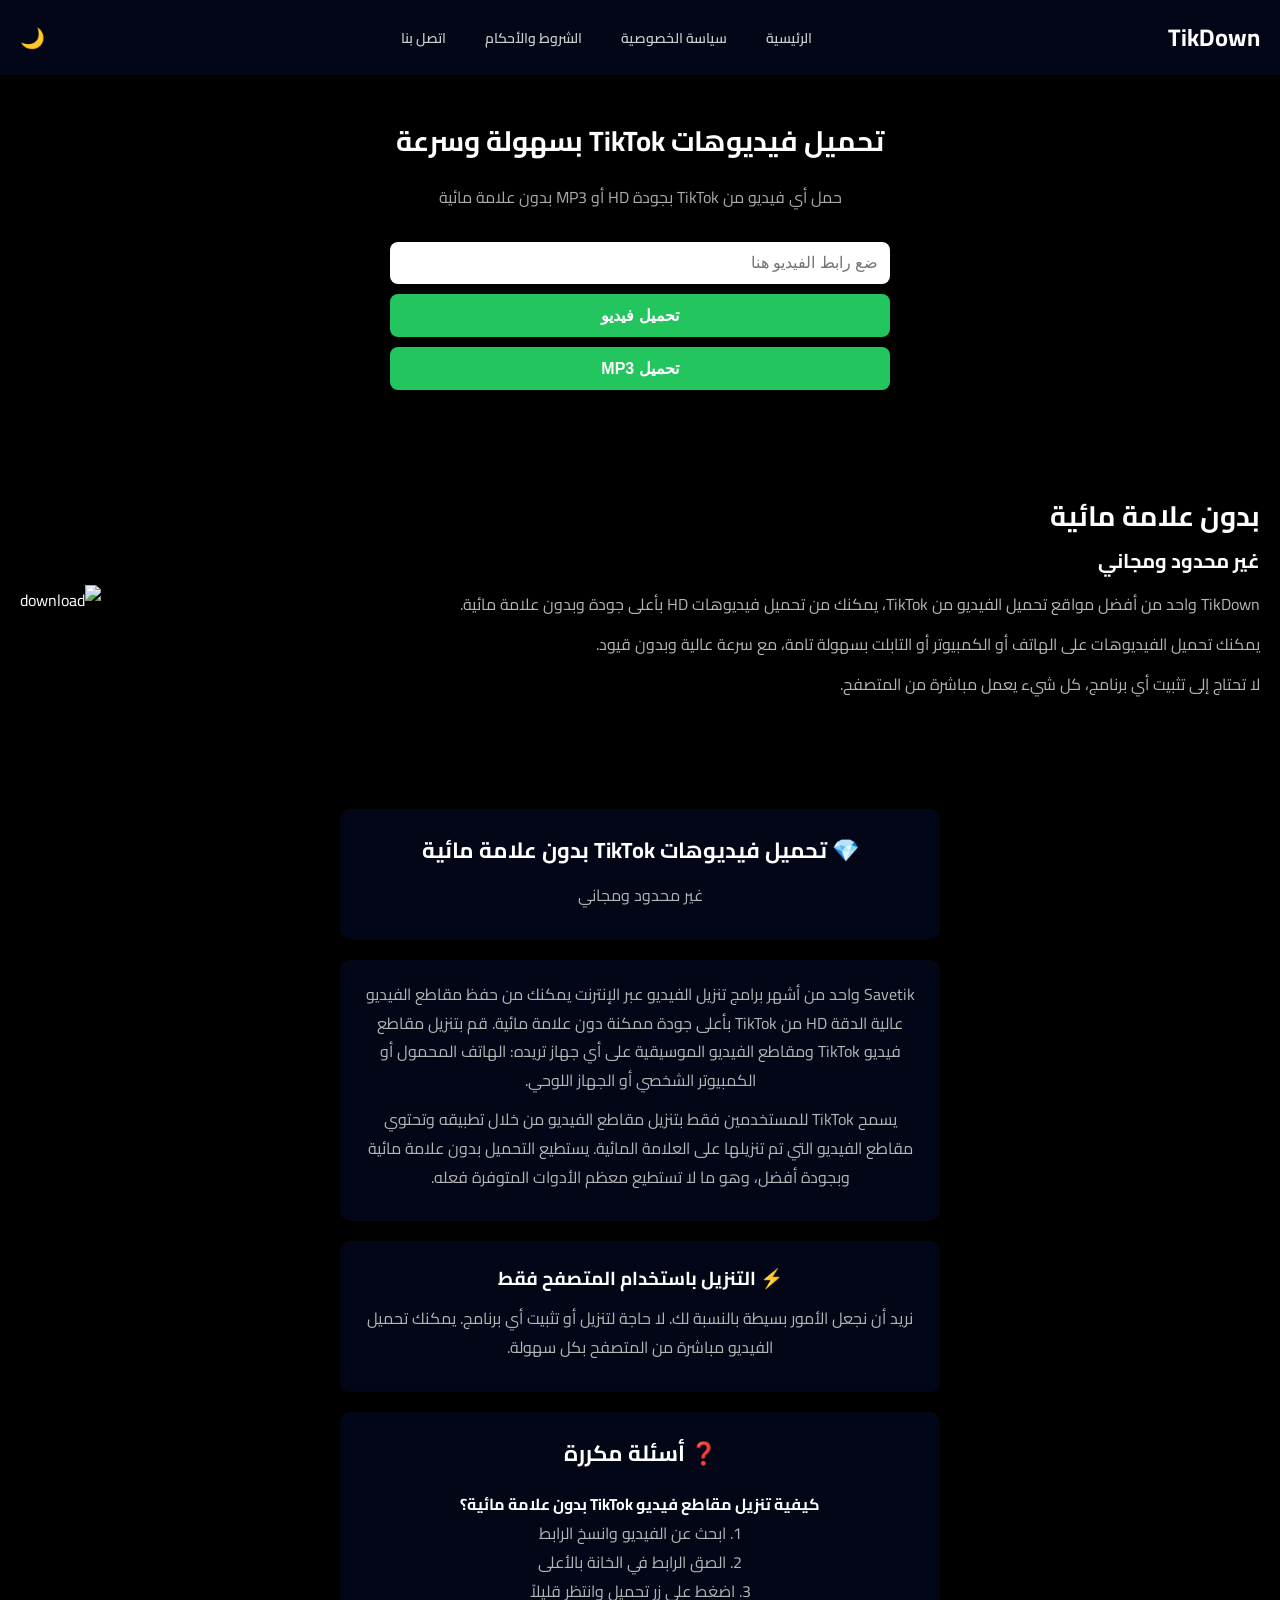
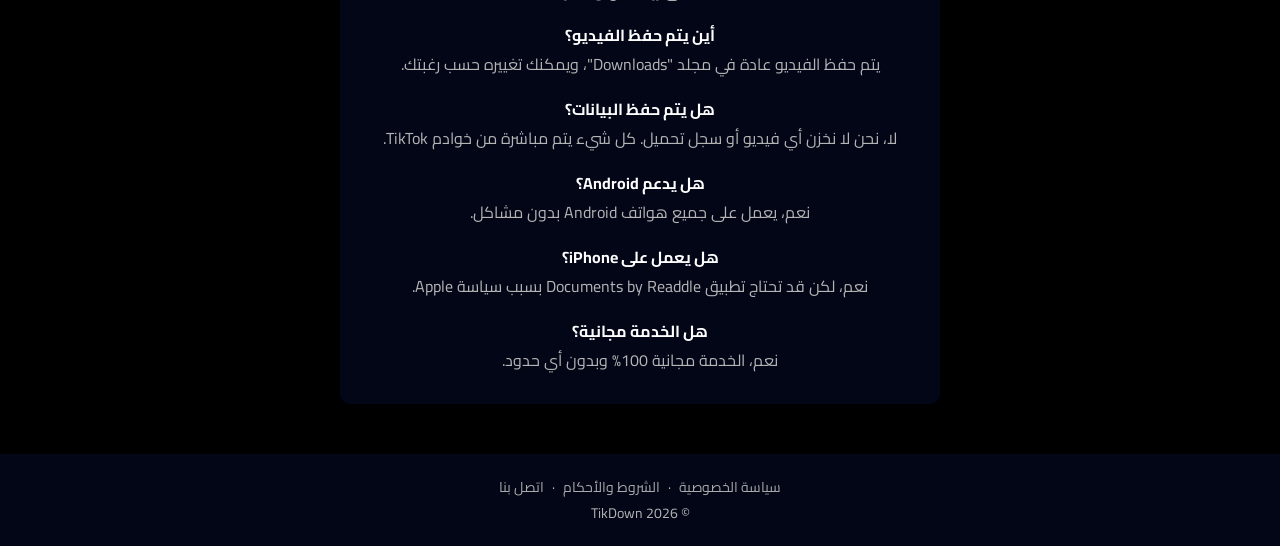
==== index.html @ 3ce97120 "Add files via upload" ====
<!DOCTYPE html>
<html lang="ar" dir="rtl">
<head>
<meta charset="UTF-8">
<meta name="viewport" content="width=device-width, initial-scale=1.0">
<title>TikDown PRO - تنزيل فيديوهات TikTok</title>
<link href="https://fonts.googleapis.com/css2?family=Poppins:wght@400;600;700&family=Cairo:wght@400;700&display=swap" rel="stylesheet">
<link rel="stylesheet" href="style.css">
</head>
<body>

<header>
  <div class="logo">TikDown</div>
  <nav>
    <a href="index.html">الرئيسية</a>
    <a href="privacy.html">سياسة الخصوصية</a>
    <a href="terms.html">الشروط والأحكام</a>
    <a href="contact.html">اتصل بنا</a>
  </nav>
  <div class="toggle">🌙</div>
</header>

<section class="hero">
  <h1>تحميل فيديوهات TikTok بسهولة وسرعة</h1>
  <p>حمل أي فيديو من TikTok بجودة HD أو MP3 بدون علامة مائية</p>

  <div class="download-box">
  <input type="text" id="url" placeholder="ضع رابط الفيديو هنا">
  
  <button onclick="downloadVideo()">تحميل فيديو</button>
<button onclick="downloadMP3()">تحميل MP3</button>
  <div id="result"></div>
</div>
</section>

<!-- مكان الإعلان -->

<!-- Section وصف -->
<section class="info-section">
  <div class="info-text">
    <h2>بدون علامة مائية</h2>
    <h3>غير محدود ومجاني</h3>

    <p>
      TikDown واحد من أفضل مواقع تحميل الفيديو من TikTok، يمكنك من تحميل فيديوهات HD بأعلى جودة وبدون علامة مائية.
    </p>

    <p>
      يمكنك تحميل الفيديوهات على الهاتف أو الكمبيوتر أو التابلت بسهولة تامة، مع سرعة عالية وبدون قيود.
    </p>

    <p>
      لا تحتاج إلى تثبيت أي برنامج، كل شيء يعمل مباشرة من المتصفح.
    </p>
  </div>

  <div class="info-image">
    <img src="https://cdn-icons-png.flaticon.com/512/3046/3046123.png" alt="download">
  </div>
</section>

<!-- نصوص إضافية بدون تغيير التصميم -->
<section class="page-section">

  <!-- العنوان الرئيسي -->
  <div class="card fade">
    <h2>💎 تحميل فيديوهات TikTok بدون علامة مائية</h2>
    <p>غير محدود ومجاني</p>
  </div>

  <!-- الوصف -->
  <div class="card fade">
    <p>
      Savetik واحد من أشهر برامج تنزيل الفيديو عبر الإنترنت يمكنك من حفظ مقاطع الفيديو عالية الدقة HD من TikTok بأعلى جودة ممكنة دون علامة مائية.
      قم بتنزيل مقاطع فيديو TikTok ومقاطع الفيديو الموسيقية على أي جهاز تريده: الهاتف المحمول أو الكمبيوتر الشخصي أو الجهاز اللوحي.
    </p>

    <p>
      يسمح TikTok للمستخدمين فقط بتنزيل مقاطع الفيديو من خلال تطبيقه وتحتوي مقاطع الفيديو التي تم تنزيلها على العلامة المائية.
      يستطيع التحميل بدون علامة مائية وبجودة أفضل، وهو ما لا تستطيع معظم الأدوات المتوفرة فعله.
    </p>
  </div>

  <!-- بدون برنامج -->
  <div class="card fade">
    <h3>⚡ التنزيل باستخدام المتصفح فقط</h3>
    <p>
      نريد أن نجعل الأمور بسيطة بالنسبة لك. لا حاجة لتنزيل أو تثبيت أي برنامج.
      يمكنك تحميل الفيديو مباشرة من المتصفح بكل سهولة.
    </p>
  </div>

  <!-- FAQ -->
  <div class="card fade">
    <h2>❓ أسئلة مكررة</h2>

    <h4>كيفية تنزيل مقاطع فيديو TikTok بدون علامة مائية؟</h4>
    <p>
      1. ابحث عن الفيديو وانسخ الرابط<br>
      2. الصق الرابط في الخانة بالأعلى<br>
      3. اضغط على زر تحميل وانتظر قليلاً
    </p>

    <h4>أين يتم حفظ الفيديو؟</h4>
    <p>
      يتم حفظ الفيديو عادة في مجلد "Downloads"، ويمكنك تغييره حسب رغبتك.
    </p>

    <h4>هل يتم حفظ البيانات؟</h4>
    <p>
      لا، نحن لا نخزن أي فيديو أو سجل تحميل. كل شيء يتم مباشرة من خوادم TikTok.
    </p>

    <h4>هل يدعم Android؟</h4>
    <p>نعم، يعمل على جميع هواتف Android بدون مشاكل.</p>

    <h4>هل يعمل على iPhone؟</h4>
    <p>
      نعم، لكن قد تحتاج تطبيق Documents by Readdle بسبب سياسة Apple.
    </p>

    <h4>هل الخدمة مجانية؟</h4>
    <p>
      نعم، الخدمة مجانية 100% وبدون أي حدود.
    </p>

  </div>

</section>

<footer>
  <div class="footer-links">
    <a href="privacy.html">سياسة الخصوصية</a> ·
    <a href="terms.html">الشروط والأحكام</a> ·
    <a href="contact.html">اتصل بنا</a>
  </div>
  <p>© 2026 TikDown</p>
</footer>

<script src="script.js"></script>
</body>
</html>
---- style.css ----
:root {
  --bg-dark: #0f0f0f;
  --bg-light: #ffffff;
  --text-dark: #ffffff;
  --text-light: #111111;
  --accent: #ffffff;
  --card-dark: rgba(30,30,30,0.85);
  --card-light: #ffffff;
  --shadow: 0 10px 40px rgba(0, 0, 0, 0.2);
}

* {
  margin: 0;
  padding: 0;
  box-sizing: border-box;
}

body {
  font-family: 'Cairo', sans-serif;
  background: #0f172a;
  color: #fff;
}


/* Links */
a { color: var(--accent); text-decoration: none; transition: 0.3s; }
a:hover { opacity: 0.8; }

/* Header */
header {
  display: flex;
  justify-content: space-between;
  align-items: center;
  padding: 15px 20px;
  position: relative;
  z-index: 1000;
  background: transparent;
}

header .logo { font-size: 24px; font-weight: 700; color: var(--accent); }
nav a { margin: 0 12px; font-weight: 600; font-size: 14px; }
.toggle { cursor: pointer; font-size: 20px; }

/* Hero Section */
.hero {
  padding: 80px 20px;
  text-align: center;
}
.hero h1 { font-size: clamp(28px,5vw,48px); margin-bottom: 15px; }
.hero p { color: #b5b5b5; margin-bottom: 30px; }

/* Download Box */
.download-box {
  max-width: 500px;
  margin: auto;
  display: flex;
  flex-direction: column;
  gap: 10px;
}
.download-box input, .download-box button {
  padding: 12px;
  border-radius: 8px;
  font-size: 16px;
  border: none;
}
.download-box button {
  background: var(--accent);
  color: #fff;
  cursor: pointer;
  font-weight: bold;
  transition: 0.3s;
}
.download-box button:hover { background: #d90044; }

/* Cards */
.card {
  max-width: 600px;
  margin: 20px auto;
  padding: 20px;
  border-radius: 16px;
  box-shadow: var(--shadow);
  background-color: var(--card-dark);
  transition: all 0.3s ease;
}

/* Social Icons */
.social-icons a img { width: 30px; margin: 0 5px; transition: transform 0.3s; }
.social-icons a img:hover { transform: scale(1.2); }

/* Footer */
footer { padding: 20px; text-align: center; color: #b5b5b5; font-size: 14px; }

/* Page Sections */
.page-section { padding: 60px 20px; text-align: center; }

/* Animations */
@keyframes fadeUp { from{opacity:0;transform:translateY(20px);} to{opacity:1;transform:translateY(0);} }
@keyframes fadeDown { from{opacity:0;transform:translateY(-20px);} to{opacity:1;transform:translateY(0);} }

/* Dark/Light Mode */
body.light {
  background-color: var(--bg-light);
  color: var(--text-light);
}
body.light .card { background-color: var(--card-light); color: var(--text-light); }

/* Responsive */
@media(max-width:768px){
  nav a { margin: 0 8px; font-size: 13px; }
  .hero h1 { font-size: clamp(24px,6vw,38px); }
  .download-box input, .download-box button { font-size: 14px; }
}

/* Fade Animation */
.fade {
  opacity: 0;
  transform: translateY(30px);
  transition: 0.6s ease;
}
.fade.show {
  opacity: 1;
  transform: translateY(0);
}

/* Cards تحسين */
.card h2 {
  margin-bottom: 10px;
  font-size: 20px;
}

.card p {
  color: #b5b5b5;
  margin-bottom: 10px;
}

/* Steps */
.steps {
  display: flex;
  flex-direction: column;
  gap: 15px;
  margin-top: 15px;
}

.step {
  display: flex;
  align-items: center;
  gap: 10px;
}

.step span {
  width: 30px;
  height: 30px;
  background: #ffffff;
  color: #fff;
  border-radius: 50%;
  display: flex;
  align-items: center;
  justify-content: center;
  font-weight: bold;
}

/* تحسين شكل النصوص داخل الكارد */
.card h2 {
  font-size: 22px;
  margin-bottom: 10px;
}

.card h3 {
  margin-bottom: 8px;
}

.card h4 {
  margin-top: 15px;
  color: #fdfdfd;
}

.card p {
  color: #b5b5b5;
  line-height: 1.8;
}

/* إعلان */
.ad-box {
  margin: 30px auto;
  text-align: center;
  padding: 20px;
  border: 1px dashed #444;
  max-width: 600px;
}

/* info section */
.info-section {
  display: flex;
  align-items: center;
  justify-content: space-between;
  gap: 20px;
  padding: 50px 20px;
  flex-wrap: wrap;
}

.info-text {
  flex: 1;
}

.info-text h2 {
  font-size: 28px;
}

.info-text h3 {
  font-size: 20px;
  margin-bottom: 10px;
}

.info-text p {
  color: #b5b5b5;
  margin-bottom: 10px;
}

.info-image img {
  width: 120px;
}

/* FAQ */
.faq {
  padding: 50px 20px;
}

.faq-title {
  font-size: 28px;
  text-align: left;
  margin-bottom: 20px;
}

.faq-grid {
  display: grid;
  grid-template-columns: repeat(auto-fit, minmax(250px,1fr));
  gap: 20px;
}

.faq-box {
  background: rgba(30,30,30,0.8);
  padding: 20px;
  border-radius: 12px;
  transition: 0.3s;
}

.faq-box:hover {
  transform: translateY(-5px);
}

.faq-box h4 {
  margin-bottom: 10px;
  color: #fff;
}

.faq-box p {
  color: #b5b5b5;
}

* {
  margin: 0;
  padding: 0;
  box-sizing: border-box;
}

body {
  font-family: 'Cairo', sans-serif;
  background: #0f172a;
  color: #fff;
}

/* HEADER */
header {
  display: flex;
  justify-content: space-between;
  align-items: center;
  padding: 15px 20px;
  background: #020617;
  flex-wrap: wrap;
}

.logo {
  font-size: 22px;
  font-weight: bold;
}

nav {
  display: flex;
  gap: 15px;
}

nav a {
  color: #ccc;
  text-decoration: none;
  font-size: 14px;
}

.toggle {
  cursor: pointer;
}

/* HERO */
.hero {
  text-align: center;
  padding: 40px 20px;
}

.hero h1 {
  font-size: 28px;
}

.hero p {
  margin-top: 10px;
  color: #aaa;
}

/* DOWNLOAD BOX */
.download-box {
  margin-top: 25px;
  display: flex;
  gap: 10px;
  justify-content: center;
  flex-wrap: wrap;
}

.download-box input {
  padding: 12px;
  width: 350px;
  max-width: 100%;
  border-radius: 8px;
  border: none;
}

.download-box button {
  padding: 12px 20px;
  background: #22c55e;
  border: none;
  border-radius: 8px;
  cursor: pointer;
  color: white;
  font-weight: bold;
}

/* INFO SECTION */
.info-section {
  display: flex;
  align-items: center;
  justify-content: space-between;
  padding: 50px 20px;
  gap: 30px;
}

.info-text {
  flex: 1;
}

.info-image img {
  width: 250px;
  max-width: 100%;
}

/* CARDS */
.page-section {
  padding: 30px 20px;
}

.card {
  background: #020617;
  padding: 20px;
  border-radius: 10px;
  margin-bottom: 20px;
}

/* FOOTER */
footer {
  text-align: center;
  padding: 20px;
  background: #020617;
}

.footer-links a {
  color: #aaa;
  text-decoration: none;
  margin: 0 5px;
}

/* 🔥 RESPONSIVE للموبايل */
@media (max-width: 768px) {

  header {
    flex-direction: column;
    gap: 10px;
  }

  nav {
    flex-wrap: wrap;
    justify-content: center;
  }

  .hero h1 {
    font-size: 22px;
  }

  .download-box {
    flex-direction: column;
    align-items: center;
  }

  .download-box input,
  .download-box button {
    width: 100%;
  }

  .info-section {
    flex-direction: column;
    text-align: center;
  }

  .info-image img {
    width: 180px;
  }
}

/* 🔥 FIX + تحسين الموبايل بدون تغيير التصميم */

/* منع التكرار من يكسر التصميم */
header {
  flex-wrap: wrap;
}

nav {
  display: flex;
  flex-wrap: wrap;
  justify-content: center;
}

/* تحسين input */
.download-box input {
  width: 100%;
}

/* تحسين الصورة */
.info-image img {
  max-width: 100%;
  height: auto;
}

/* 🔥 MOBILE OPTIMIZATION */
@media (max-width: 768px) {

  /* Header */
  header {
    flex-direction: column;
    text-align: center;
    gap: 10px;
  }

  nav {
    width: 100%;
    justify-content: center;
  }

  nav a {
    margin: 5px;
  }

  /* Hero */
  .hero {
    padding: 30px 15px;
  }

  /* Download box */
  .download-box {
    flex-direction: column;
    width: 100%;
  }

  .download-box input,
  .download-box button {
    width: 100%;
  }

  /* Info section */
  .info-section {
    flex-direction: column;
    text-align: center;
  }

  .info-text {
    width: 100%;
  }

  /* Cards */
  .card {
    width: 100%;
    margin: 10px 0;
  }

  /* FAQ grid */
  .faq-grid {
    grid-template-columns: 1fr;
  }

  /* تحسين الخط */
  body {
    font-size: 14px;
  }

}

/* الوضع الليلي (default) */
body{
background:#000000;
color:white;
}

/* الوضع النهاري */
body.light{
background:white;
color:black;
}

/* النصوص */
body.light h1,
body.light p,
body.light label{
color:black;
}

/* الصندوق */
body.light .box{
background:#f1f5f9;
}

/* input */
body.light input{
background:white;
color:black;
border:1px solid #ccc;
}

/* الأزرار */
body.light .btn{
background:#22c55e;
color:white;
}
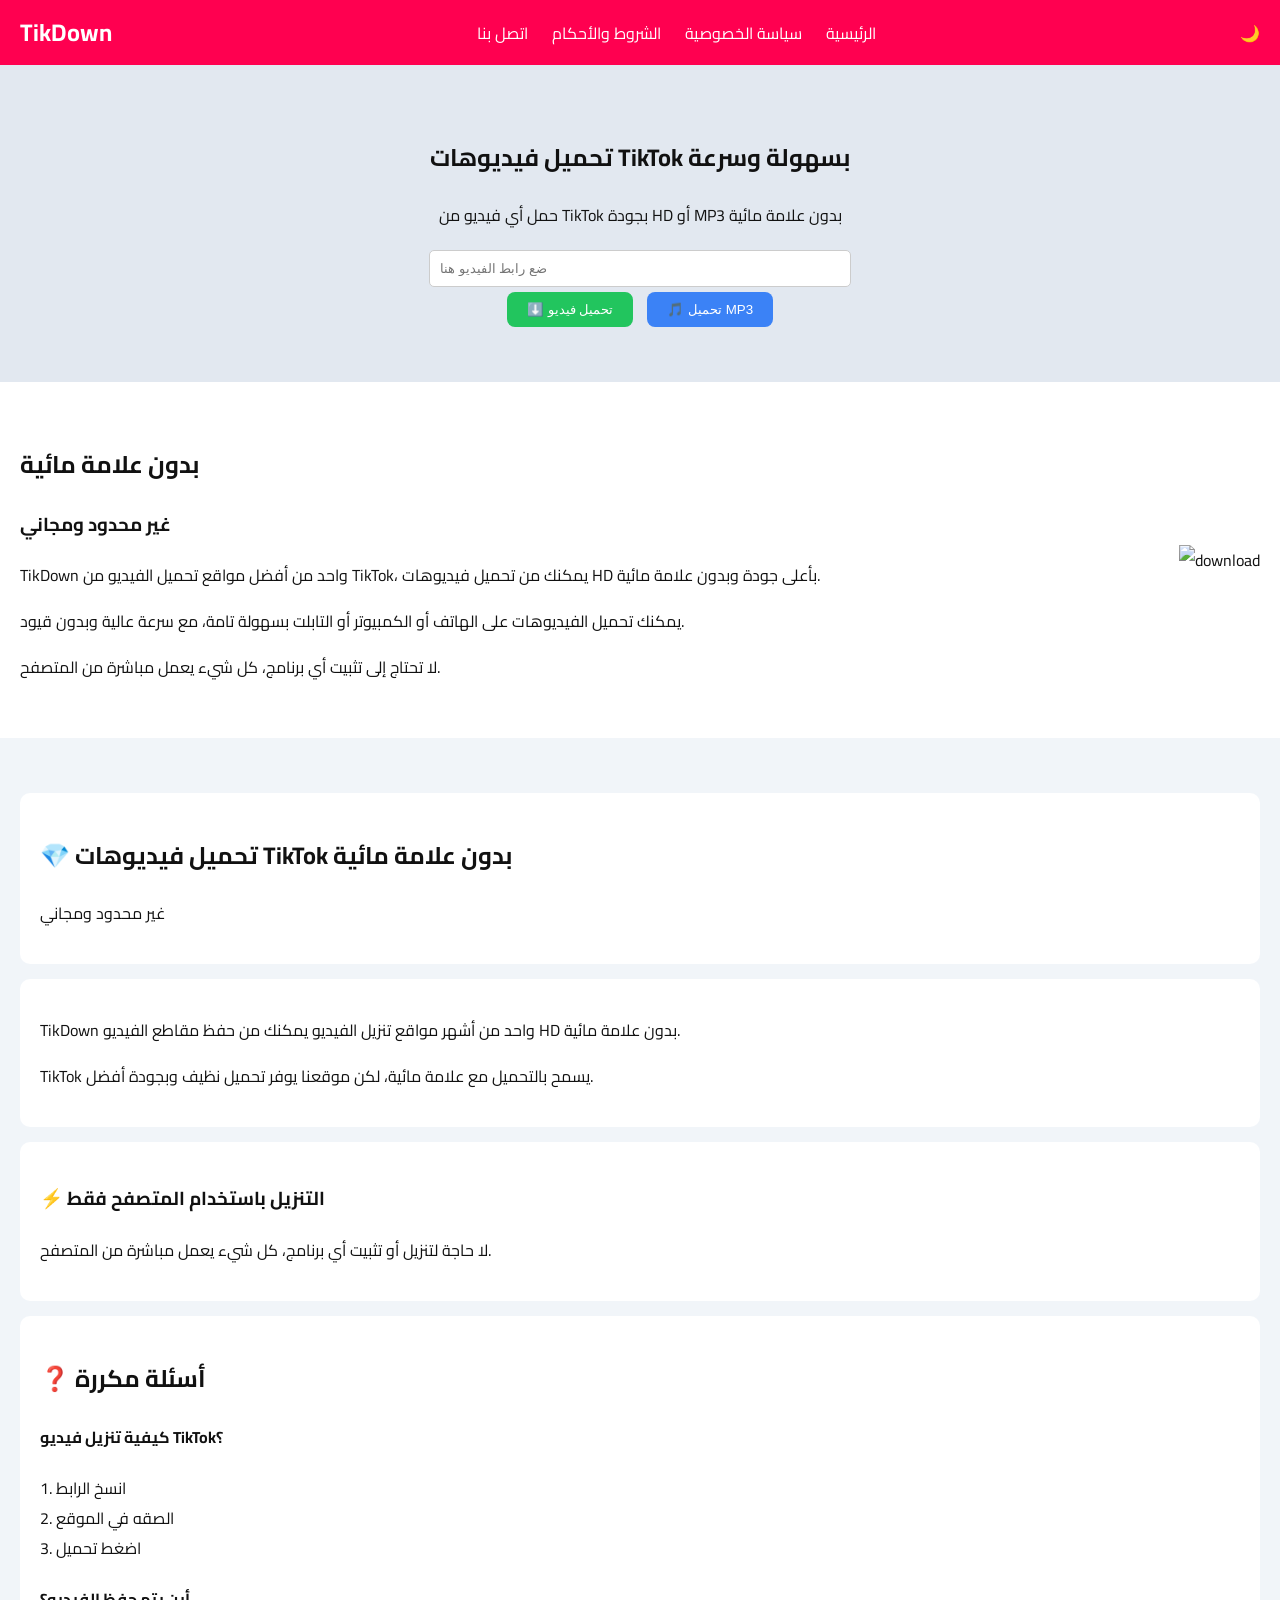
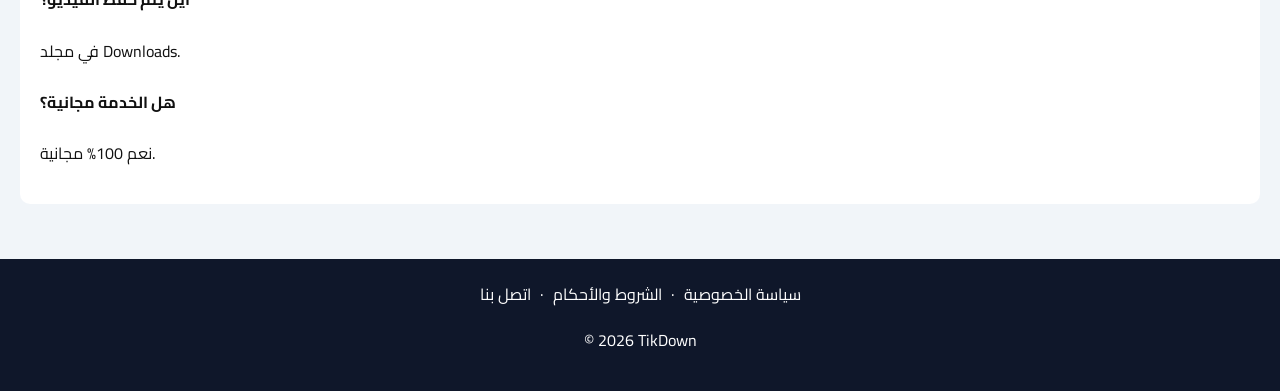
==== commit 8e67cde5: "Add files via upload" ====
--- a/index.html
+++ b/index.html
@@ -1,11 +1,123 @@
 <!DOCTYPE html>
-<html lang="ar" dir="rtl">
+<html lang="ar">
 <head>
 <meta charset="UTF-8">
 <meta name="viewport" content="width=device-width, initial-scale=1.0">
-<title>TikDown PRO - تنزيل فيديوهات TikTok</title>
-<link href="https://fonts.googleapis.com/css2?family=Poppins:wght@400;600;700&family=Cairo:wght@400;700&display=swap" rel="stylesheet">
-<link rel="stylesheet" href="style.css">
+<title>TikDown - تحميل TikTok</title>
+<link href="https://fonts.googleapis.com/css2?family=Cairo:wght@400;700&display=swap" rel="stylesheet">
+<style>
+:root {
+  --accent: #ff0050;
+  --bg-dark: #0f172a;
+  --text-light: #fff;
+}
+
+body {
+  font-family: 'Cairo', sans-serif;
+  margin: 0;
+  padding: 0;
+  background: #f8f9fa;
+  color: #111;
+}
+
+header {
+  display: flex;
+  justify-content: space-between;
+  align-items: center;
+  padding: 10px 20px;
+  background: var(--accent);
+  color: var(--text-light);
+}
+
+header .logo {
+  font-size: 1.5em;
+  font-weight: bold;
+}
+
+header nav a {
+  margin: 0 10px;
+  text-decoration: none;
+  color: var(--text-light);
+}
+
+header .toggle {
+  cursor: pointer;
+}
+
+.hero {
+  text-align: center;
+  padding: 50px 20px;
+  background: #e2e8f0;
+}
+
+.download-box {
+  margin-top: 20px;
+}
+
+.download-box input {
+  padding: 10px;
+  width: 60%;
+  max-width: 400px;
+  border-radius: 5px;
+  border: 1px solid #ccc;
+}
+
+.download-box button {
+  margin: 5px;
+  padding: 10px 20px;
+  border: none;
+  border-radius: 8px;
+  cursor: pointer;
+  color: #fff;
+}
+
+#videoBtn { background: #22c55e; }
+#audioBtn { background: #3b82f6; }
+
+.info-section {
+  display: flex;
+  flex-wrap: wrap;
+  padding: 40px 20px;
+  justify-content: space-between;
+  align-items: center;
+  background: #fff;
+}
+
+.info-section .info-text {
+  flex: 1;
+  min-width: 300px;
+  margin-right: 20px;
+}
+
+.info-section .info-image img {
+  max-width: 300px;
+}
+
+.page-section {
+  padding: 40px 20px;
+  background: #f1f5f9;
+}
+
+.card {
+  background: #fff;
+  padding: 20px;
+  margin: 15px 0;
+  border-radius: 10px;
+}
+
+footer {
+  text-align: center;
+  padding: 20px;
+  background: #0f172a;
+  color: #fff;
+}
+
+footer a {
+  color: #fff;
+  text-decoration: none;
+  margin: 0 5px;
+}
+</style>
 </head>
 <body>
 
@@ -25,15 +137,12 @@
   <p>حمل أي فيديو من TikTok بجودة HD أو MP3 بدون علامة مائية</p>
 
   <div class="download-box">
-  <input type="text" id="url" placeholder="ضع رابط الفيديو هنا">
-  
-  <button onclick="downloadVideo()">تحميل فيديو</button>
-<button onclick="downloadMP3()">تحميل MP3</button>
-  <div id="result"></div>
-</div>
+    <input type="text" id="url" placeholder="ضع رابط الفيديو هنا">
+    <br>
+    <button id="videoBtn">⬇️ تحميل فيديو</button>
+    <button id="audioBtn">🎵 تحميل MP3</button>
+  </div>
 </section>
-
-<!-- مكان الإعلان -->
 
 <!-- Section وصف -->
 <section class="info-section">
@@ -71,13 +180,11 @@
   <!-- الوصف -->
   <div class="card fade">
     <p>
-      Savetik واحد من أشهر برامج تنزيل الفيديو عبر الإنترنت يمكنك من حفظ مقاطع الفيديو عالية الدقة HD من TikTok بأعلى جودة ممكنة دون علامة مائية.
-      قم بتنزيل مقاطع فيديو TikTok ومقاطع الفيديو الموسيقية على أي جهاز تريده: الهاتف المحمول أو الكمبيوتر الشخصي أو الجهاز اللوحي.
-    </p>
-
-    <p>
-      يسمح TikTok للمستخدمين فقط بتنزيل مقاطع الفيديو من خلال تطبيقه وتحتوي مقاطع الفيديو التي تم تنزيلها على العلامة المائية.
-      يستطيع التحميل بدون علامة مائية وبجودة أفضل، وهو ما لا تستطيع معظم الأدوات المتوفرة فعله.
+      TikDown واحد من أشهر مواقع تنزيل الفيديو يمكنك من حفظ مقاطع الفيديو HD بدون علامة مائية.
+    </p>
+
+    <p>
+      TikTok يسمح بالتحميل مع علامة مائية، لكن موقعنا يوفر تحميل نظيف وبجودة أفضل.
     </p>
   </div>
 
@@ -85,8 +192,7 @@
   <div class="card fade">
     <h3>⚡ التنزيل باستخدام المتصفح فقط</h3>
     <p>
-      نريد أن نجعل الأمور بسيطة بالنسبة لك. لا حاجة لتنزيل أو تثبيت أي برنامج.
-      يمكنك تحميل الفيديو مباشرة من المتصفح بكل سهولة.
+      لا حاجة لتنزيل أو تثبيت أي برنامج، كل شيء يعمل مباشرة من المتصفح.
     </p>
   </div>
 
@@ -94,35 +200,18 @@
   <div class="card fade">
     <h2>❓ أسئلة مكررة</h2>
 
-    <h4>كيفية تنزيل مقاطع فيديو TikTok بدون علامة مائية؟</h4>
-    <p>
-      1. ابحث عن الفيديو وانسخ الرابط<br>
-      2. الصق الرابط في الخانة بالأعلى<br>
-      3. اضغط على زر تحميل وانتظر قليلاً
+    <h4>كيفية تنزيل فيديو TikTok؟</h4>
+    <p>
+      1. انسخ الرابط<br>
+      2. الصقه في الموقع<br>
+      3. اضغط تحميل
     </p>
 
     <h4>أين يتم حفظ الفيديو؟</h4>
-    <p>
-      يتم حفظ الفيديو عادة في مجلد "Downloads"، ويمكنك تغييره حسب رغبتك.
-    </p>
-
-    <h4>هل يتم حفظ البيانات؟</h4>
-    <p>
-      لا، نحن لا نخزن أي فيديو أو سجل تحميل. كل شيء يتم مباشرة من خوادم TikTok.
-    </p>
-
-    <h4>هل يدعم Android؟</h4>
-    <p>نعم، يعمل على جميع هواتف Android بدون مشاكل.</p>
-
-    <h4>هل يعمل على iPhone؟</h4>
-    <p>
-      نعم، لكن قد تحتاج تطبيق Documents by Readdle بسبب سياسة Apple.
-    </p>
+    <p>في مجلد Downloads.</p>
 
     <h4>هل الخدمة مجانية؟</h4>
-    <p>
-      نعم، الخدمة مجانية 100% وبدون أي حدود.
-    </p>
+    <p>نعم 100% مجانية.</p>
 
   </div>
 
